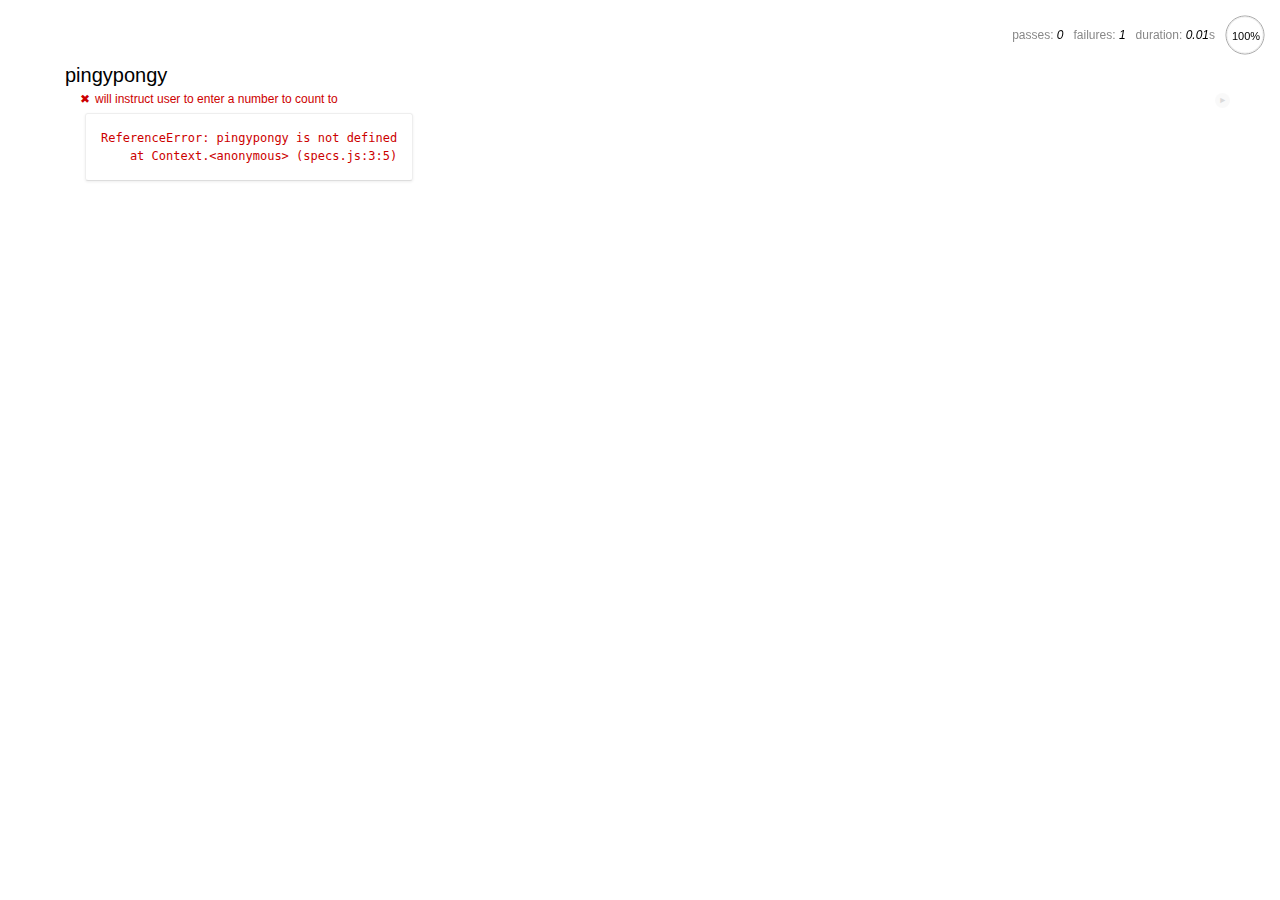
==== spec/spec-runner.html @ 35ed2edb "Add initial pingPong files" ====
<html>
<head>
  <title>Mocha spec runner</title>
  <link rel="stylesheet" href="mocha.css">
</head>
<body>
  <div id="mocha"></div>
  <script src="https://ajax.googleapis.com/ajax/libs/jquery/2.2.0/jquery.min.js"></script>
  <script src="../js/scripts.js"></script>
  <script src="mocha.js"></script>
  <script src="chai.js"></script>
  <script>mocha.setup('bdd');</script>
  <script src="specs.js"></script>
  <script>
    expect = chai.expect;
    mocha.checkLeaks();
    mocha.globals(['jQuery']);
    mocha.run();
  </script>
</body>
</html>
---- spec/mocha.css ----
@charset "utf-8";

body {
  margin:0;
}

#mocha {
  font: 20px/1.5 "Helvetica Neue", Helvetica, Arial, sans-serif;
  margin: 60px 50px;
}

#mocha ul,
#mocha li {
  margin: 0;
  padding: 0;
}

#mocha ul {
  list-style: none;
}

#mocha h1,
#mocha h2 {
  margin: 0;
}

#mocha h1 {
  margin-top: 15px;
  font-size: 1em;
  font-weight: 200;
}

#mocha h1 a {
  text-decoration: none;
  color: inherit;
}

#mocha h1 a:hover {
  text-decoration: underline;
}

#mocha .suite .suite h1 {
  margin-top: 0;
  font-size: .8em;
}

#mocha .hidden {
  display: none;
}

#mocha h2 {
  font-size: 12px;
  font-weight: normal;
  cursor: pointer;
}

#mocha .suite {
  margin-left: 15px;
}

#mocha .test {
  margin-left: 15px;
  overflow: hidden;
}

#mocha .test.pending:hover h2::after {
  content: '(pending)';
  font-family: arial, sans-serif;
}

#mocha .test.pass.medium .duration {
  background: #c09853;
}

#mocha .test.pass.slow .duration {
  background: #b94a48;
}

#mocha .test.pass::before {
  content: '✓';
  font-size: 12px;
  display: block;
  float: left;
  margin-right: 5px;
  color: #00d6b2;
}

#mocha .test.pass .duration {
  font-size: 9px;
  margin-left: 5px;
  padding: 2px 5px;
  color: #fff;
  -webkit-box-shadow: inset 0 1px 1px rgba(0,0,0,.2);
  -moz-box-shadow: inset 0 1px 1px rgba(0,0,0,.2);
  box-shadow: inset 0 1px 1px rgba(0,0,0,.2);
  -webkit-border-radius: 5px;
  -moz-border-radius: 5px;
  -ms-border-radius: 5px;
  -o-border-radius: 5px;
  border-radius: 5px;
}

#mocha .test.pass.fast .duration {
  display: none;
}

#mocha .test.pending {
  color: #0b97c4;
}

#mocha .test.pending::before {
  content: '◦';
  color: #0b97c4;
}

#mocha .test.fail {
  color: #c00;
}

#mocha .test.fail pre {
  color: black;
}

#mocha .test.fail::before {
  content: '✖';
  font-size: 12px;
  display: block;
  float: left;
  margin-right: 5px;
  color: #c00;
}

#mocha .test pre.error {
  color: #c00;
  max-height: 300px;
  overflow: auto;
}

#mocha .test .html-error {
  overflow: auto;
  color: black;
  line-height: 1.5;
  display: block;
  float: left;
  clear: left;
  font: 12px/1.5 monaco, monospace;
  margin: 5px;
  padding: 15px;
  border: 1px solid #eee;
  max-width: 85%; /*(1)*/
  max-width: calc(100% - 42px); /*(2)*/
  max-height: 300px;
  word-wrap: break-word;
  border-bottom-color: #ddd;
  -webkit-border-radius: 3px;
  -webkit-box-shadow: 0 1px 3px #eee;
  -moz-border-radius: 3px;
  -moz-box-shadow: 0 1px 3px #eee;
  border-radius: 3px;
}

#mocha .test .html-error pre.error {
  border: none;
  -webkit-border-radius: none;
  -webkit-box-shadow: none;
  -moz-border-radius: none;
  -moz-box-shadow: none;
  padding: 0;
  margin: 0;
  margin-top: 18px;
  max-height: none;
}

/**
 * (1): approximate for browsers not supporting calc
 * (2): 42 = 2*15 + 2*10 + 2*1 (padding + margin + border)
 *      ^^ seriously
 */
#mocha .test pre {
  display: block;
  float: left;
  clear: left;
  font: 12px/1.5 monaco, monospace;
  margin: 5px;
  padding: 15px;
  border: 1px solid #eee;
  max-width: 85%; /*(1)*/
  max-width: calc(100% - 42px); /*(2)*/
  word-wrap: break-word;
  border-bottom-color: #ddd;
  -webkit-border-radius: 3px;
  -webkit-box-shadow: 0 1px 3px #eee;
  -moz-border-radius: 3px;
  -moz-box-shadow: 0 1px 3px #eee;
  border-radius: 3px;
}

#mocha .test h2 {
  position: relative;
}

#mocha .test a.replay {
  position: absolute;
  top: 3px;
  right: 0;
  text-decoration: none;
  vertical-align: middle;
  display: block;
  width: 15px;
  height: 15px;
  line-height: 15px;
  text-align: center;
  background: #eee;
  font-size: 15px;
  -moz-border-radius: 15px;
  border-radius: 15px;
  -webkit-transition: opacity 200ms;
  -moz-transition: opacity 200ms;
  transition: opacity 200ms;
  opacity: 0.3;
  color: #888;
}

#mocha .test:hover a.replay {
  opacity: 1;
}

#mocha-report.pass .test.fail {
  display: none;
}

#mocha-report.fail .test.pass {
  display: none;
}

#mocha-report.pending .test.pass,
#mocha-report.pending .test.fail {
  display: none;
}
#mocha-report.pending .test.pass.pending {
  display: block;
}

#mocha-error {
  color: #c00;
  font-size: 1.5em;
  font-weight: 100;
  letter-spacing: 1px;
}

#mocha-stats {
  position: fixed;
  top: 15px;
  right: 10px;
  font-size: 12px;
  margin: 0;
  color: #888;
  z-index: 1;
}

#mocha-stats .progress {
  float: right;
  padding-top: 0;
}

#mocha-stats em {
  color: black;
}

#mocha-stats a {
  text-decoration: none;
  color: inherit;
}

#mocha-stats a:hover {
  border-bottom: 1px solid #eee;
}

#mocha-stats li {
  display: inline-block;
  margin: 0 5px;
  list-style: none;
  padding-top: 11px;
}

#mocha-stats canvas {
  width: 40px;
  height: 40px;
}

#mocha code .comment { color: #ddd; }
#mocha code .init { color: #2f6fad; }
#mocha code .string { color: #5890ad; }
#mocha code .keyword { color: #8a6343; }
#mocha code .number { color: #2f6fad; }

@media screen and (max-device-width: 480px) {
  #mocha {
    margin: 60px 0px;
  }

  #mocha #stats {
    position: absolute;
  }
}
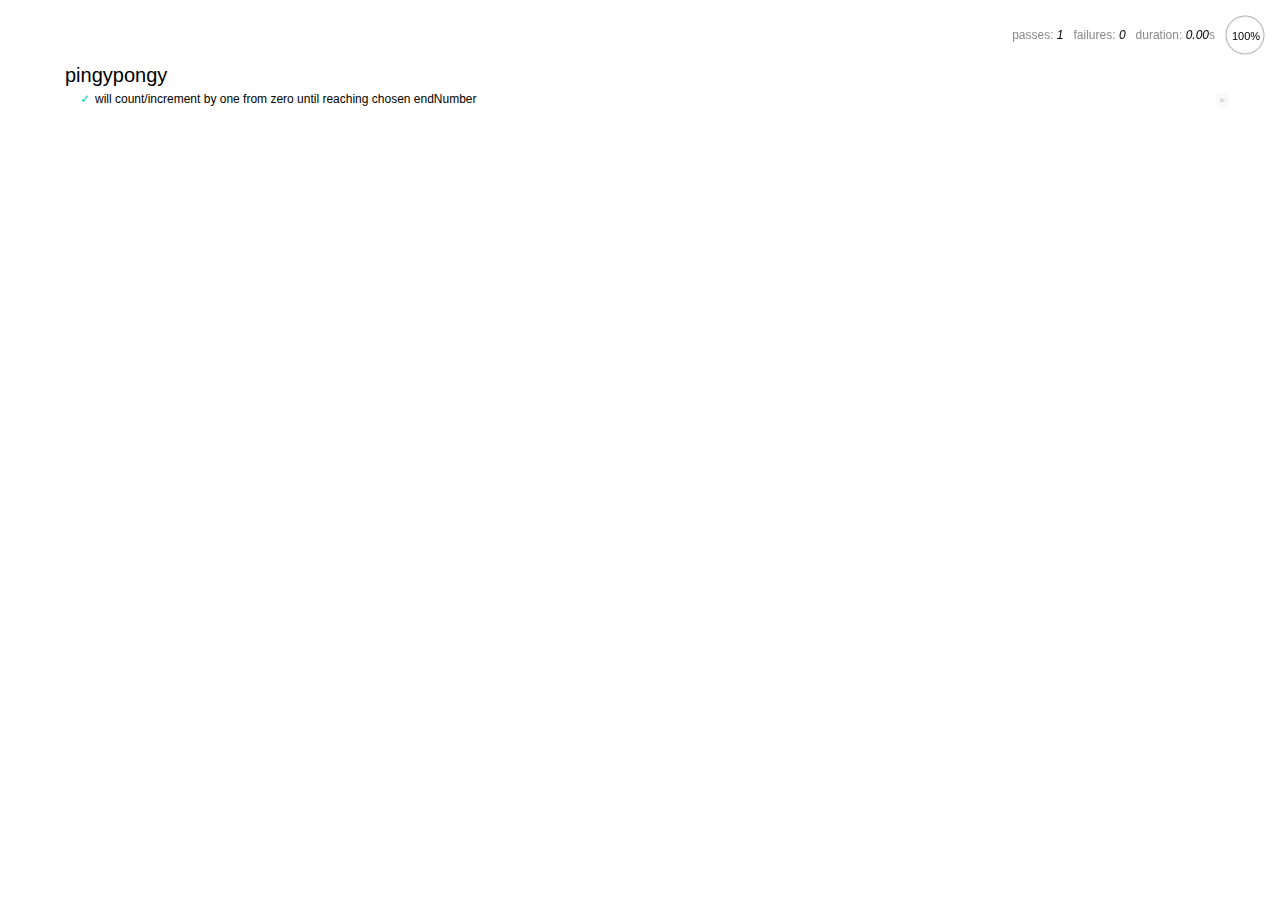
==== commit d91567da: "Adds first spec, to check ability to increment from 1 to 'x', and satisfies it." ====
--- a/spec/spec-runner.html
+++ b/spec/spec-runner.html
@@ -5,7 +5,7 @@
 </head>
 <body>
   <div id="mocha"></div>
-  <script src="https://ajax.googleapis.com/ajax/libs/jquery/2.2.0/jquery.min.js"></script>
+  <script src="../js/jquery-1.12.0.js"></script>  
   <script src="../js/scripts.js"></script>
   <script src="mocha.js"></script>
   <script src="chai.js"></script>
